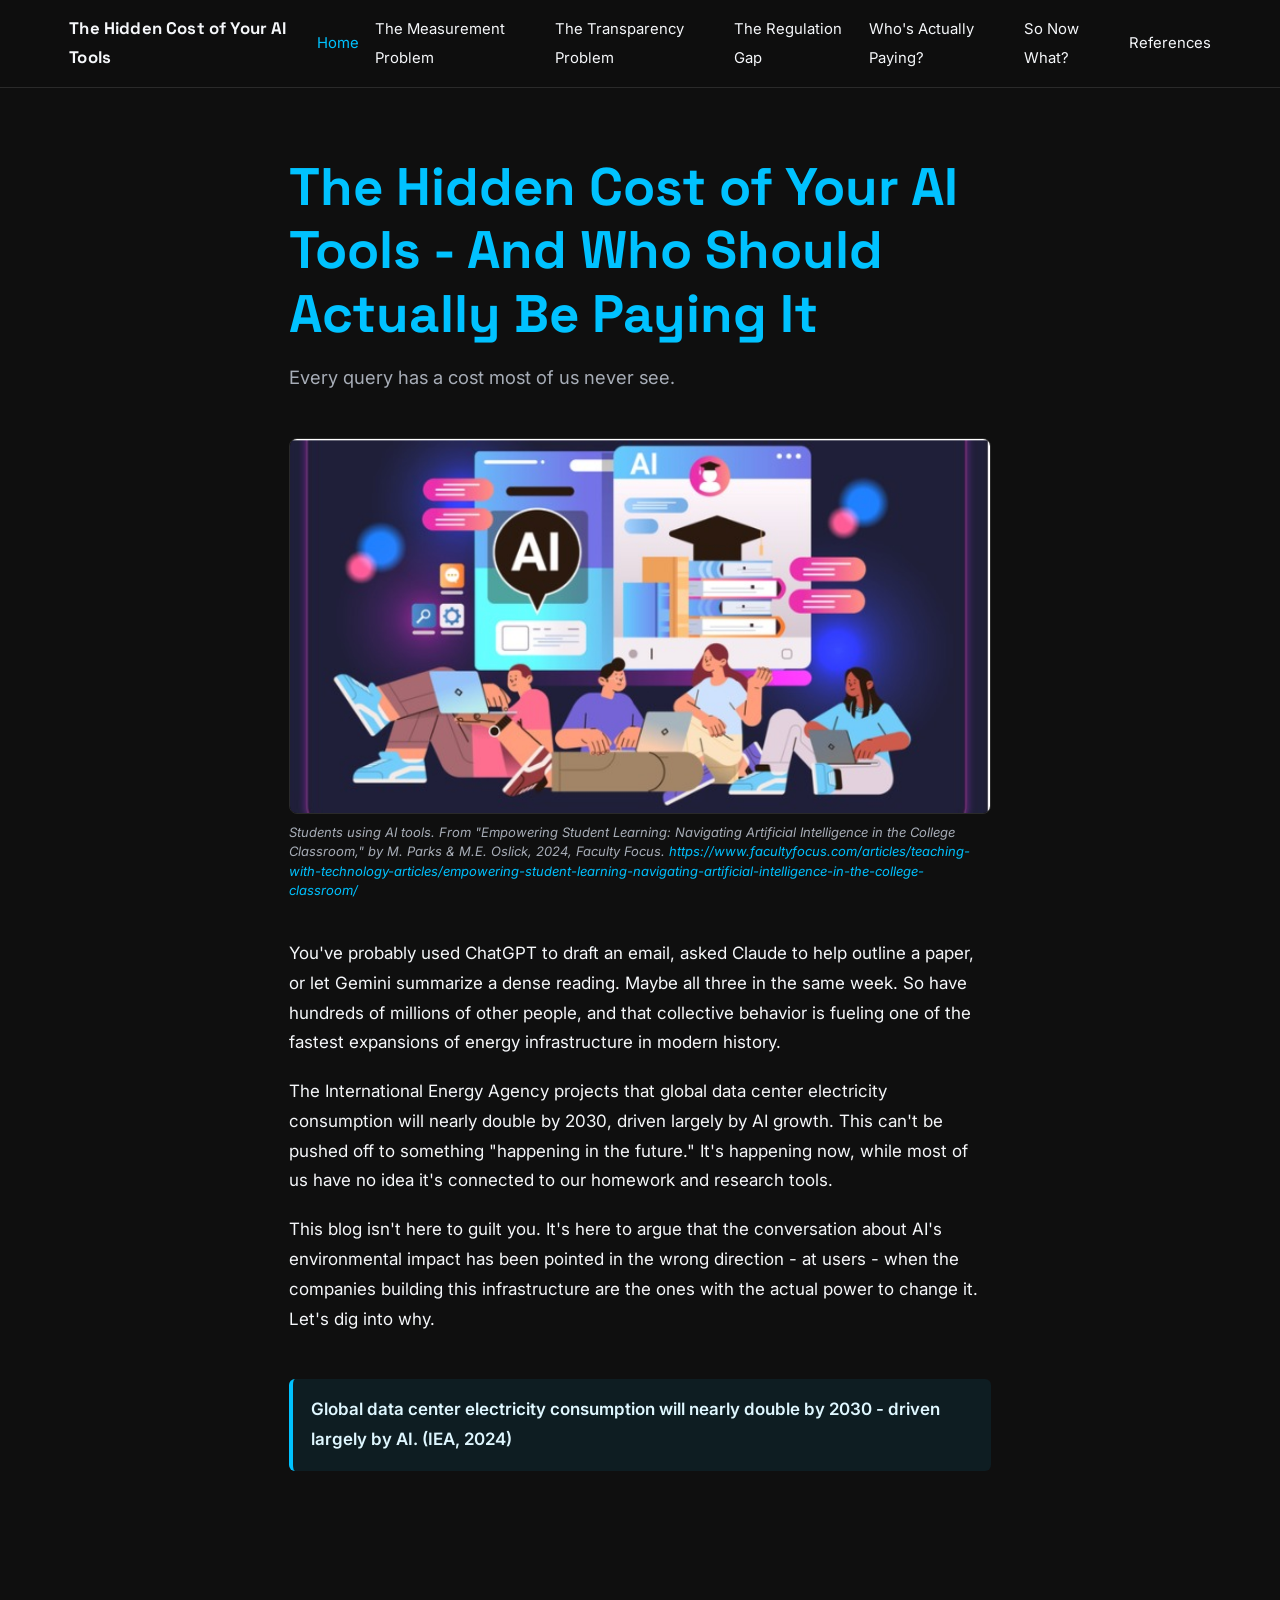
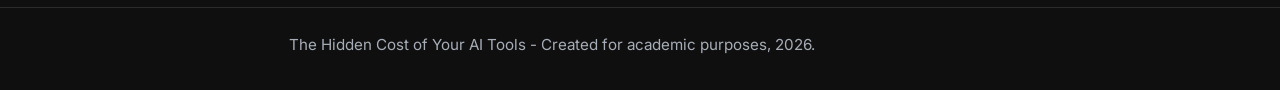
==== index.html @ 71d061e3 "Add files via upload" ====
<!DOCTYPE html>
<html lang="en">
  <head>
    <meta charset="UTF-8" />
    <meta name="viewport" content="width=device-width, initial-scale=1.0" />
    <title>The Hidden Cost of Your AI Tools</title>
    <link rel="preconnect" href="https://fonts.googleapis.com" />
    <link rel="preconnect" href="https://fonts.gstatic.com" crossorigin />
    <link
      href="https://fonts.googleapis.com/css2?family=Inter:wght@400;500;600;700&family=Space+Grotesk:wght@500;600;700&display=swap"
      rel="stylesheet"
    />
    <link rel="stylesheet" href="css/style.css" />
  </head>
  <body>
    <header class="site-header">
      <div class="nav-container">
        <a class="site-title" href="index.html">The Hidden Cost of Your AI Tools</a>
        <button class="menu-toggle" type="button" aria-expanded="false" aria-label="Toggle navigation menu">Menu</button>
        <ul class="nav-links" id="navLinks">
          <li><a class="active" href="index.html">Home</a></li>
          <li><a href="measurement.html">The Measurement Problem</a></li>
          <li><a href="transparency.html">The Transparency Problem</a></li>
          <li><a href="regulation.html">The Regulation Gap</a></li>
          <li><a href="equity.html">Who's Actually Paying?</a></li>
          <li><a href="conclusion.html">So Now What?</a></li>
          <li><a href="references.html">References</a></li>
        </ul>
      </div>
    </header>

    <main>
      <section>
        <h1>The Hidden Cost of Your AI Tools - And Who Should Actually Be Paying It</h1>
        <p class="hero-subheading">Every query has a cost most of us never see.</p>
      </section>

      <figure>
        <img src="images/home.png" alt="A student using a laptop with AI tools" />
        <figcaption>
          Students using AI tools. From "Empowering Student Learning: Navigating Artificial Intelligence in the College Classroom," by M. Parks
          &amp; M.E. Oslick, 2024, Faculty Focus.
          <a
            href="https://www.facultyfocus.com/articles/teaching-with-technology-articles/empowering-student-learning-navigating-artificial-intelligence-in-the-college-classroom/"
            target="_blank"
            rel="noopener noreferrer"
            >https://www.facultyfocus.com/articles/teaching-with-technology-articles/empowering-student-learning-navigating-artificial-intelligence-in-the-college-classroom/</a
          >
        </figcaption>
      </figure>

      <section>
        <p>
          You've probably used ChatGPT to draft an email, asked Claude to help outline a paper, or let Gemini summarize a dense reading. Maybe all
          three in the same week. So have hundreds of millions of other people, and that collective behavior is fueling one of the fastest
          expansions of energy infrastructure in modern history.
        </p>
        <p>
          The International Energy Agency projects that global data center electricity consumption will nearly double by 2030, driven largely by AI
          growth. This can't be pushed off to something "happening in the future." It's happening now, while most of us have no idea it's connected
          to our homework and research tools.
        </p>
        <p>
          This blog isn't here to guilt you. It's here to argue that the conversation about AI's environmental impact has been pointed in the wrong
          direction - at users - when the companies building this infrastructure are the ones with the actual power to change it. Let's dig into
          why.
        </p>
      </section>

      <aside class="callout">
        Global data center electricity consumption will nearly double by 2030 - driven largely by AI. (IEA, 2024)
      </aside>
    </main>

    <footer class="site-footer">
      <div class="footer-inner">The Hidden Cost of Your AI Tools - Created for academic purposes, 2026.</div>
    </footer>

    <script>
      const menuToggle = document.querySelector(".menu-toggle");
      const navLinks = document.querySelector("#navLinks");
      menuToggle.addEventListener("click", () => {
        navLinks.classList.toggle("open");
        const expanded = menuToggle.getAttribute("aria-expanded") === "true";
        menuToggle.setAttribute("aria-expanded", String(!expanded));
      });
    </script>
  </body>
</html>
---- css/style.css ----
:root {
  --bg: #0f0f0f;
  --text: #f5f7fa;
  --muted: #a7adb7;
  --accent: #00c2ff;
  --surface: #171717;
  --border: #2a2a2a;
  --content-width: 740px;
}

* {
  box-sizing: border-box;
}

html,
body {
  margin: 0;
  padding: 0;
  background: var(--bg);
  color: var(--text);
}

body {
  font-family: "Inter", "DM Sans", -apple-system, BlinkMacSystemFont, "Segoe UI", sans-serif;
  font-size: 17px;
  line-height: 1.75;
}

a {
  color: var(--accent);
  text-decoration: none;
  transition: color 0.2s ease, opacity 0.2s ease;
}

a:hover,
a:focus-visible {
  color: #6fe2ff;
}

.site-header {
  position: sticky;
  top: 0;
  z-index: 1000;
  background: rgba(15, 15, 15, 0.92);
  backdrop-filter: blur(8px);
  border-bottom: 1px solid var(--border);
}

.nav-container {
  max-width: 1180px;
  margin: 0 auto;
  padding: 0.85rem 1.2rem;
  display: flex;
  align-items: center;
  justify-content: space-between;
  gap: 1rem;
}

.site-title {
  font-family: "Space Grotesk", "Syne", sans-serif;
  font-size: 1.05rem;
  font-weight: 700;
  letter-spacing: 0.01em;
  color: var(--text);
}

.site-title:hover {
  color: var(--accent);
}

.menu-toggle {
  display: none;
  background: transparent;
  border: 1px solid var(--border);
  color: var(--text);
  border-radius: 6px;
  font-size: 1rem;
  padding: 0.35rem 0.55rem;
  cursor: pointer;
}

.nav-links {
  list-style: none;
  margin: 0;
  padding: 0;
  display: flex;
  align-items: center;
  gap: 1rem;
}

.nav-links a {
  color: var(--text);
  font-size: 0.93rem;
}

.nav-links a:hover,
.nav-links a:focus-visible,
.nav-links a.active {
  color: var(--accent);
}

main {
  max-width: var(--content-width);
  margin: 0 auto;
  padding: 4.2rem 1.2rem 5rem;
}

section {
  margin-bottom: 2.8rem;
}

h1,
h2,
h3 {
  font-family: "Space Grotesk", "Syne", sans-serif;
  line-height: 1.2;
  margin-top: 0;
  margin-bottom: 1rem;
  color: var(--accent);
}

h1 {
  font-size: clamp(2.15rem, 4.8vw, 3.3rem);
}

h2 {
  font-size: clamp(1.7rem, 3.4vw, 2.3rem);
}

p {
  margin: 0 0 1.2rem;
}

.hero-subheading {
  font-size: 1.15rem;
  color: var(--muted);
  margin-bottom: 1.8rem;
}

figure {
  margin: 2rem 0 2.4rem;
}

figure img {
  width: 100%;
  max-width: var(--content-width);
  height: auto;
  display: block;
  border-radius: 8px;
  border: 1px solid var(--border);
  background: var(--surface);
}

figcaption {
  margin-top: 0.55rem;
  color: var(--muted);
  font-style: italic;
  font-size: 13px;
  line-height: 1.5;
}

.callout {
  width: 100%;
  margin: 1.8rem 0 2rem;
  padding: 1rem 1.1rem;
  border-left: 4px solid var(--accent);
  background: rgba(0, 194, 255, 0.08);
  border-radius: 6px;
  font-weight: 600;
  color: #dff7ff;
}

.list-intro {
  margin-bottom: 0.8rem;
}

.content-list {
  margin: 0 0 1.4rem 1.2rem;
  padding: 0;
}

.content-list li {
  margin-bottom: 0.7rem;
}

.references-list {
  list-style: none;
  padding: 0;
  margin: 0;
}

.references-list li {
  margin-bottom: 1rem;
  padding-left: 1.4rem;
  text-indent: -1.4rem;
}

.site-footer {
  border-top: 1px solid var(--border);
  margin-top: 1.5rem;
}

.site-footer .footer-inner {
  max-width: var(--content-width);
  margin: 0 auto;
  padding: 1.5rem 1.2rem 2rem;
  color: var(--muted);
  font-size: 0.95rem;
}

@media (max-width: 980px) {
  .menu-toggle {
    display: inline-flex;
    align-items: center;
    justify-content: center;
  }

  .nav-links {
    position: absolute;
    right: 1.2rem;
    top: calc(100% + 0.5rem);
    flex-direction: column;
    align-items: flex-start;
    gap: 0.3rem;
    width: min(88vw, 360px);
    background: #131313;
    border: 1px solid var(--border);
    border-radius: 10px;
    padding: 0.8rem;
    box-shadow: 0 12px 26px rgba(0, 0, 0, 0.45);
    display: none;
  }

  .nav-links.open {
    display: flex;
  }

  .nav-links a {
    display: block;
    padding: 0.35rem 0;
    width: 100%;
  }
}
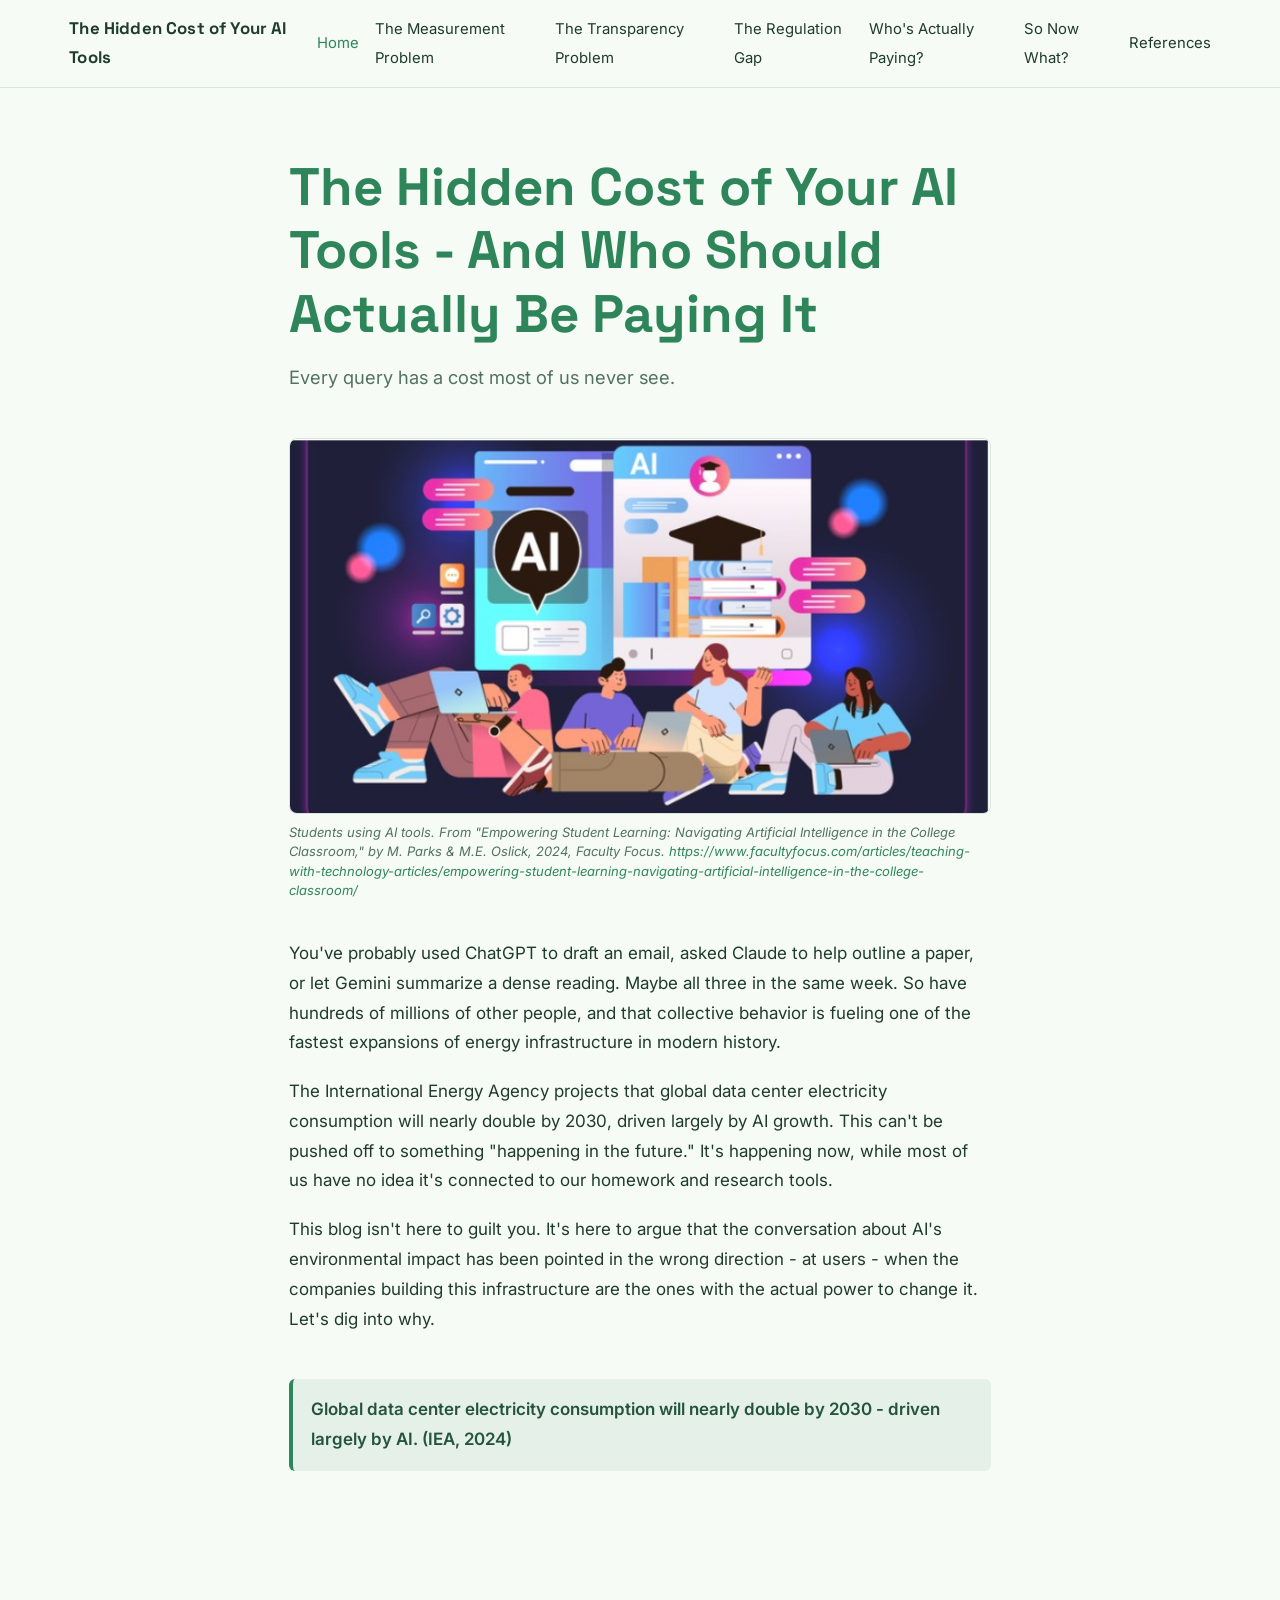
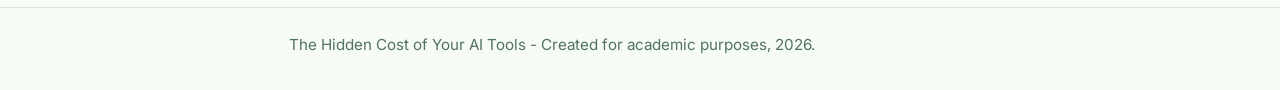
==== commit 963c0f61: "update changes" ====
--- a/index.html
+++ b/index.html
@@ -10,7 +10,7 @@
       href="https://fonts.googleapis.com/css2?family=Inter:wght@400;500;600;700&family=Space+Grotesk:wght@500;600;700&display=swap"
       rel="stylesheet"
     />
-    <link rel="stylesheet" href="css/style.css" />
+    <link rel="stylesheet" href="css/style.css?v=2" />
   </head>
   <body>
     <header class="site-header">
--- a/css/style.css
+++ b/css/style.css
@@ -1,10 +1,10 @@
 :root {
-  --bg: #0f0f0f;
-  --text: #f5f7fa;
-  --muted: #a7adb7;
-  --accent: #00c2ff;
-  --surface: #171717;
-  --border: #2a2a2a;
+  --bg: #f6fbf6;
+  --text: #1f3b2d;
+  --muted: #527261;
+  --accent: #2f855a;
+  --surface: #ffffff;
+  --border: #d7e7db;
   --content-width: 740px;
 }
 
@@ -34,14 +34,14 @@
 
 a:hover,
 a:focus-visible {
-  color: #6fe2ff;
+  color: #276749;
 }
 
 .site-header {
   position: sticky;
   top: 0;
   z-index: 1000;
-  background: rgba(15, 15, 15, 0.92);
+  background: rgba(246, 251, 246, 0.95);
   backdrop-filter: blur(8px);
   border-bottom: 1px solid var(--border);
 }
@@ -164,10 +164,10 @@
   margin: 1.8rem 0 2rem;
   padding: 1rem 1.1rem;
   border-left: 4px solid var(--accent);
-  background: rgba(0, 194, 255, 0.08);
+  background: rgba(47, 133, 90, 0.09);
   border-radius: 6px;
   font-weight: 600;
-  color: #dff7ff;
+  color: #24543c;
 }
 
 .list-intro {
@@ -223,11 +223,11 @@
     align-items: flex-start;
     gap: 0.3rem;
     width: min(88vw, 360px);
-    background: #131313;
+    background: #ffffff;
     border: 1px solid var(--border);
     border-radius: 10px;
     padding: 0.8rem;
-    box-shadow: 0 12px 26px rgba(0, 0, 0, 0.45);
+    box-shadow: 0 12px 26px rgba(31, 59, 45, 0.16);
     display: none;
   }
 
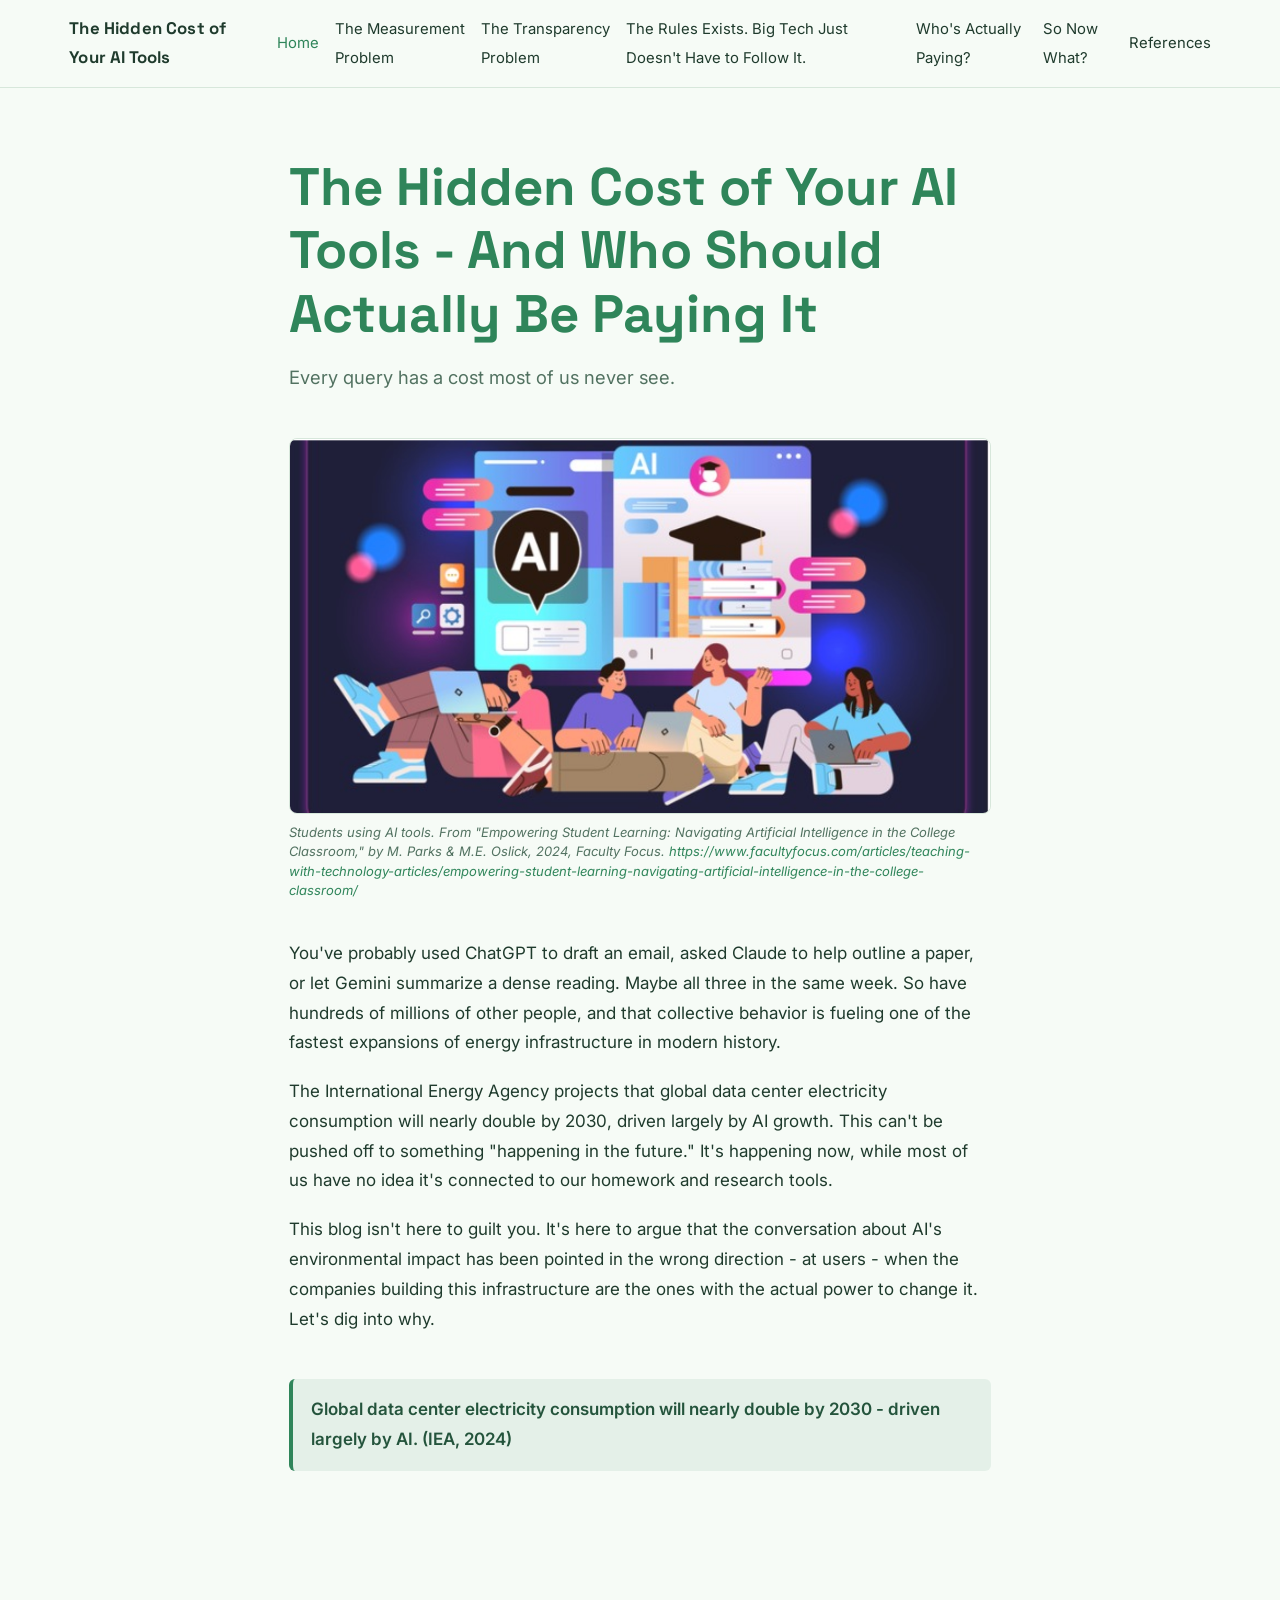
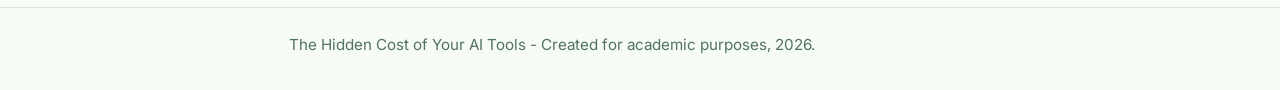
==== commit e37de3c3: "update changes" ====
--- a/index.html
+++ b/index.html
@@ -21,7 +21,7 @@
           <li><a class="active" href="index.html">Home</a></li>
           <li><a href="measurement.html">The Measurement Problem</a></li>
           <li><a href="transparency.html">The Transparency Problem</a></li>
-          <li><a href="regulation.html">The Regulation Gap</a></li>
+          <li><a href="regulation.html">The Rules Exists. Big Tech Just Doesn't Have to Follow It.</a></li>
           <li><a href="equity.html">Who's Actually Paying?</a></li>
           <li><a href="conclusion.html">So Now What?</a></li>
           <li><a href="references.html">References</a></li>
